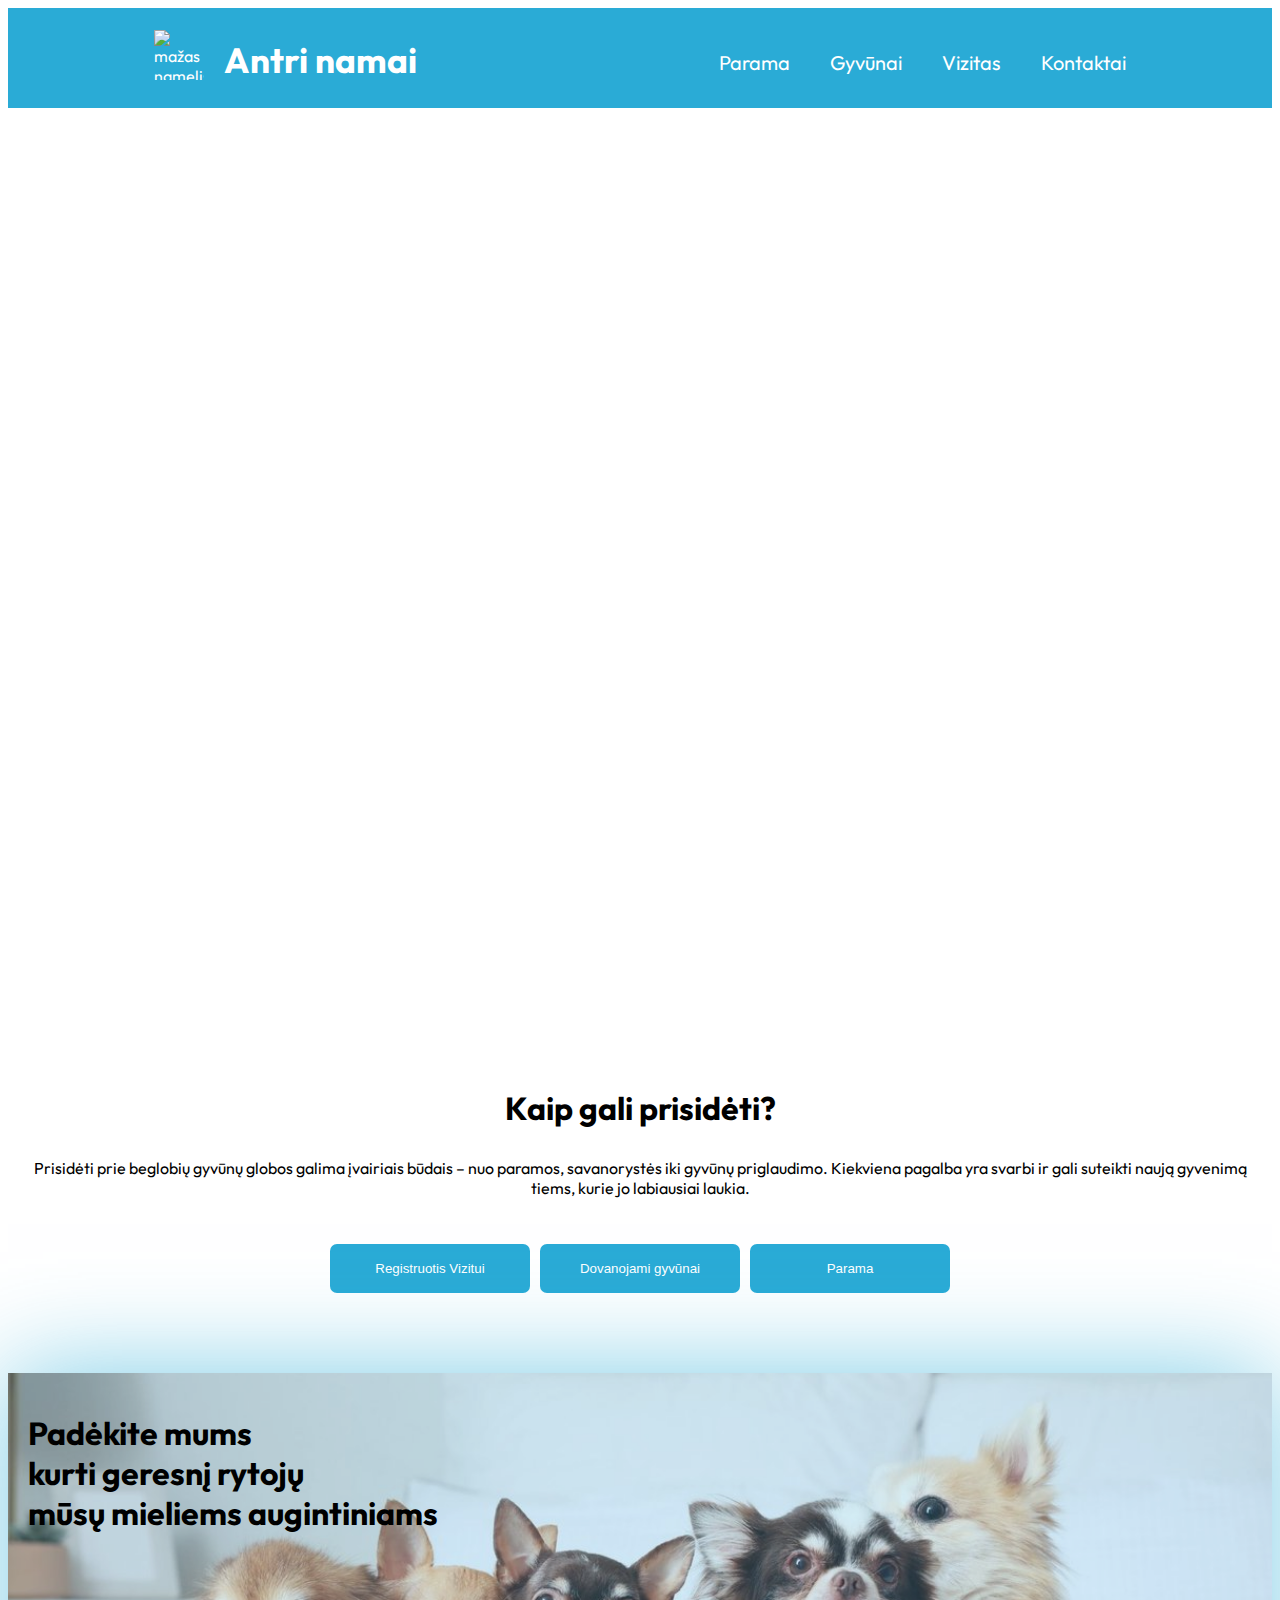
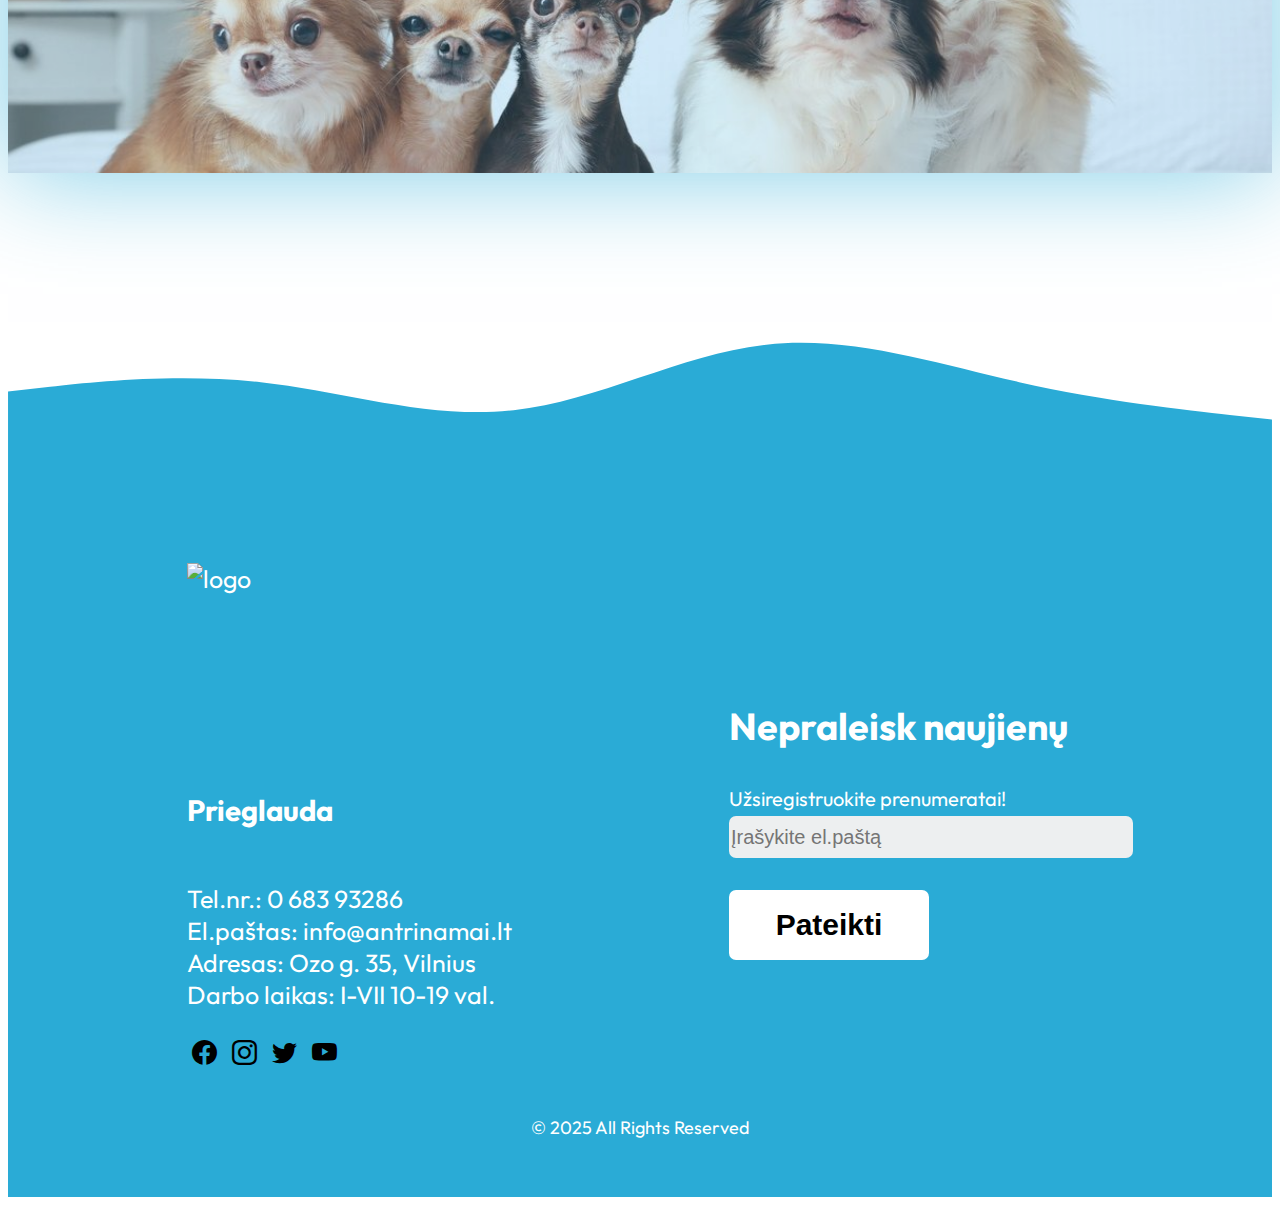
==== index.html @ 2b7d79f4 "added header element to main page" ====
<!DOCTYPE html>
<html lang="en">
<head>
    <meta charset="UTF-8">
    <meta name="viewport" content="width=device-width, initial-scale=1.0">
    <title>Antri Namai</title>
    <script src="./main.js"></script>
    <script src="../modules/custom_elements/header_footer.js" type="module"></script>
    <link rel="stylesheet" href="https://cdn.jsdelivr.net/npm/bootstrap-icons@1.11.3/font/bootstrap-icons.min.css">
    <link rel="stylesheet" href="https://necolas.github.io/normalize.css/8.0.1/normalize.css">
    <link rel="stylesheet" href="main.css">
</head>
<body>
    <special-header></special-header>
    <main>
        <Section> <!-- HERO -->
            <div class="slideshow">
                <img class="slide" src="/modules/SlideShow/add1.jpg" alt="Foto 1">
                <img class="slide" src="/modules/SlideShow/add2.jpg" alt="Foto 2">
                <img class="slide" src="/modules/SlideShow/add3.jpg" alt="Foto 3">
                <img class="slide" src="/modules/SlideShow/add4.jpg" alt="Foto 4">
                <img class="slide" src="/modules/SlideShow/add5.jpg" alt="Foto 5">
                <div class="infoName">
                    <h1>Antri Namai</h1>
                    <h2>Gyvūnai ieško namų!</h2>
                </div>
                <div class="infoBox">
                    Šie nuostabūs gyvunai laukia mylinčių šeimininkų. <br>
                    Priimkite juos į savo šeimą ir suteikite jiems naują gyvenimą!
                </div>
            </div>
        </Section>
        <section class="buttons"> <!-- Buttons -->
            <h1>Kaip gali prisidėti?</h1>
            <div class="container">
                <p>Prisidėti prie beglobių gyvūnų globos galima įvairiais būdais – nuo paramos, savanorystės iki gyvūnų priglaudimo. Kiekviena pagalba yra svarbi ir gali suteikti naują gyvenimą tiems, kurie jo labiausiai laukia.</p>
            </div>
            <div class="btn-container">
                <a href="path/to/index.html"><button class="btn">Registruotis Vizitui</button></a>
                <a href="./gyvunu_page/index.html"><button class="btn">Dovanojami gyvūnai</button></a>
                <a href="./Parama_page/parama.html"><button class="btn">Parama</button></a>
            </div>
        </section>
         <section class="imgFon"> <!-- Additional Info -->
                <div>
                    <h1 class="paramaH1">Padėkite mums <br> kurti geresnį rytojų <br> mūsų mieliems augintiniams</h1>
                </div>
         </section>
    </main>
    <special-footer></special-footer>
</body>
</html>
---- main.css ----
@import url('https://fonts.googleapis.com/css2?family=Outfit:wght@100..900&display=swap');
body {
    font-family: "Outfit", serif;
    font-optical-sizing: auto;
    font-style: normal;
}

/* HEADER STILIAI */
.header {
    height: 100px;
    background-color: #2aabd6;
    color: white;
}
.klaseFlex{
    display: flex;
    gap: 50px;
    padding-left: 20px;
    padding-right: 20px;
}
.antriN{
    display: flex;
    justify-content: center;
    align-items: center;
    gap: 10px;
    padding-top: 20px;
}
.logoDydis {
    width: 50px;
    height: 50px;
    padding-bottom: 45px;
}
.antriH{
    padding-bottom: 20px;
}
.centerRigth {
    display: flex;
    gap: 20px;
    align-items: center;
}
.klaseA{
    text-decoration: none;
    color: white;
    transition: font-size 0.2s ease-in-out, color 0.3s ease-in-out;
}
.klaseA:hover{
    font-size: 22px;
}

/* HERO STILIAI */
.slideshow {
    position: relative;
    width: 100%;
    height: 100vh;
    overflow: hidden;
}

.slide {
    position: absolute;
    width: 100%;
    height: 100%;
    object-fit: cover;
    opacity: 0;
    animation: slideShow 25s infinite;
}

.slide:nth-child(1) { animation-delay: 0s; }
.slide:nth-child(2) { animation-delay: 5s; }
.slide:nth-child(3) { animation-delay: 10s; }
.slide:nth-child(4) { animation-delay: 15s; }
.slide:nth-child(5) { animation-delay: 25s; }


@keyframes slideShow {
    0% { opacity: 0; }
    16% { opacity: 1; } 
    50% { opacity: 1; }
    66% { opacity: 0; }
    100% { opacity: 0; }
}

.infoBox {
    position: absolute;
    top: 48%;
    left: 50%;
    transform: translate(-50%, -50%);
    color: #fff;
    padding: 15px 25px;
    text-align: center;
    border-radius: 10px;
    width: 80%;
    max-width: 500px;
    font-size: 18px;
}

.infoName {
    position: absolute;
    left: 50%;
    top: 22%;
    transform: translateX(-50%);
    color: #fff;
    text-align: center;
    font-size: 30px;
    font-weight: bold;
    white-space: nowrap;
    >h1{
        margin-bottom: 0px;
        font-size: 66px
    }
    >h2{
        margin-top: 5px;
        font-size: 30px;
        font-weight: 400;
    }
}

/* BUTTONS STILIAI */
.btn-container {
    margin-top: 10px;
    display: flex;
    justify-content: center;
    gap: 10px;
    flex-wrap: wrap;
}
.buttons{
    margin: 80px 0;
    >h1{
        margin-bottom: 10px;
        text-align: center;
    }
}
.container {
    text-align: center;
    width: 100%;
    overflow: hidden;
    margin: 0 auto;
    >p{
        padding: 20px;
        margin-top: 0;
    }
}
.btn {
    background: #2aabd6;
    color: white;
    padding: 17px 17px;
    width: 200px;
    border: none;
    border-radius: 7px;
    cursor: pointer;
    transition: 0.3s;
}

.btn:hover {
    background: black;
}

/* ADDITIONAL INFO STILIAI */
.imgFon {
    position: relative;
    background-image: url(./media/suniuku_foto.jpg);
    width: 100%;
    height: 400px;
    background-size: cover;
    background-position: center;
    background-repeat: no-repeat;
    margin: 0 auto;
    box-shadow: 0 0 100px #2aabd69c;
}
.imgFon::before {
    content: "";
    position: absolute;
    top: 0;
    left: 0;
    right: 0;
    bottom: 0;
    background-color: rgba(78, 187, 241, 0.219);
    z-index: 1;
}
.paramaH1 {
    padding-top: 40px;
    padding-left: 20px;
    position: relative;
    z-index: 2;
}

.buttonParama{
    background-color: #2aabd6;
    color: white;
    width: 200px;
    height: 60px;
    border: 2px solid #2aabd6;
    border-radius: 7px;
    font-size: larger;
    margin-left: 350px;
    margin-top: 150px;
}
.buttonParama:hover {
    background: black;
}
.content {
    margin-top: 20px;
    padding: 20px;
    border-radius: 7px;
    background: white;
    display: none;
}
.icons {
    display: flex;
    justify-content: center;
    flex-wrap: wrap;
    gap: 20px;
    margin-top: 20px;
    flex-direction: column;
    align-items: center;
}
.icon-row {
    display: flex;
    justify-content: center;
    gap: 20px;
}
.icon-box {
    width: 150px;
    padding: 15px;
    background: white;
    border-radius: 7px;
    box-shadow: 0 2px 5px rgba(0, 0, 0, 0.1);
    cursor: pointer;
}
.icon-box img {
    width: 50px;
    height: 50px;
}
.icons {
    align-items: center;
}
.icon-row {
    flex-wrap: wrap;
}

/* FOOTER STILIAI */
footer {
    padding: 30px 50px;
    font-size: 25px;
    background-color: #2aabd6;
    color: white;
}
.footer-wrapper {
    position: relative;
    margin-top: 50px;
}
.footer-wrapper svg {
    left: 0;
    width: 100%;
    margin-bottom: -5px;
}
.section-title {
    margin-bottom: 3px;
    font-size: 0.95em;
}
.support-section {
    display: flex;
    justify-content: center;
    gap: 2px;
    margin-bottom: 3px;
    flex-wrap: wrap;
}
.support-button {
    flex: 1;
    padding: 3px 10px;
    border-radius: 7px;
    text-align: center;
    background-color: #2aabd6;
    color: white;
    font-weight: bold;
    border: none;
    cursor: pointer;
    font-size: 0.7em;
    white-space: nowrap;
    transition: background-color 0.3s ease-in-out;
}
.support-button:hover {
    background-color: black;
}
.icons-section {
    display: flex;
    flex-direction: column;
    align-items: center;
    gap: 2px;
    margin-top: 3px;
    width: 100%;
}
.icon-row {
    display: flex;
    justify-content: center;
    gap: 10px;
    width: 100%;
    flex-wrap: wrap;
}
.icon-box {
    flex: 1 1 30%;
    max-width: 72px;
    padding: 1px;
    border-radius: 7px;
    text-align: center;
    font-size: 0.65em;
}
.icon-box img {
    width: 20px;
    height: 20px;
}

.fLogo {
    width: 100px;
    height: 100px;
}

.fGmail {
    width: 320px;
    height: 40px;
    font-size: 20px;
    border: none;
    border-radius: 7px;
    background-color: #edeff0;
}

.fSocial {
    text-decoration: none;
    padding: 5px;
    color: black;
    transition: font-size 0.4s ease-in-out, color 0.3s ease-in-out;
}
.fSocial:hover{
    color: white;
}
#fSubmitButton {
    height: 60px;
    width: 170px;
    border-radius: 7px;
    font-size: 30px;
    font-weight: bold;
    background-color: white;
    border: none;
    color: black;
}

#fSubmitButton:hover {
    background-color: white;
    cursor: pointer
}

.fH3{
    color: white;
}

.pRegistration {
    margin: 5px 0;
    font-size: 20px;
}

.rightsReserved {
    padding-top: 40px;
    font-size: 15px;
    text-align: center;
    margin: 0;
}

.footer-column{
    padding-top: 30px;
}

/* DESKTOP DESIGN KLASES */
@media (min-width: 900px) {
    /* HEADER DESKTOP */
    .antriN{
        gap: 20px;
    }
    .antriH{
        font-size: 35px;
        margin: 0;
        padding: 0;
        margin-top: 10px;
    }
    .klaseFlex{
        display: flex;
        justify-content: space-around;
        align-items: center;
    }
    .klaseA{
        font-size: 20px;
    }
    .centerRigth{
        margin-top: 35px;
        gap: 40px;
    }
    .logoDydis{
        padding-bottom: 0px;
    }

    /* HERO DESKTOP */
    .infoName{
        >h1{
            font-size: 90px;
        }
    }
    .infoBox{
        margin-top: 20px;
        font-size: 19px;
    }

    /* FOOTER DESKTOP */
    footer {
        display: grid;
        grid-template-columns: 1fr 1fr;
    }
    
    .footer-column {
        display: flex;
        flex-direction: column;
        margin: auto;
    }

    .fLogo {
        width: 200px;
        height: 200px;
    }
    
    .fGmail {
        width: 400px;
        height: 40px;
    }

    #fSubmitButton {
        height: 70px;
        width: 200px;
    }
    
    #fSubmitButton:hover {
        background-color: #c6e2eb;
    }
    
    footer > .rightsReserved {
    grid-column: 1 / span 2; 
    text-align: center; 
    font-size: 18px;
    margin-top: 20px;
    padding: 10px;
    }
}
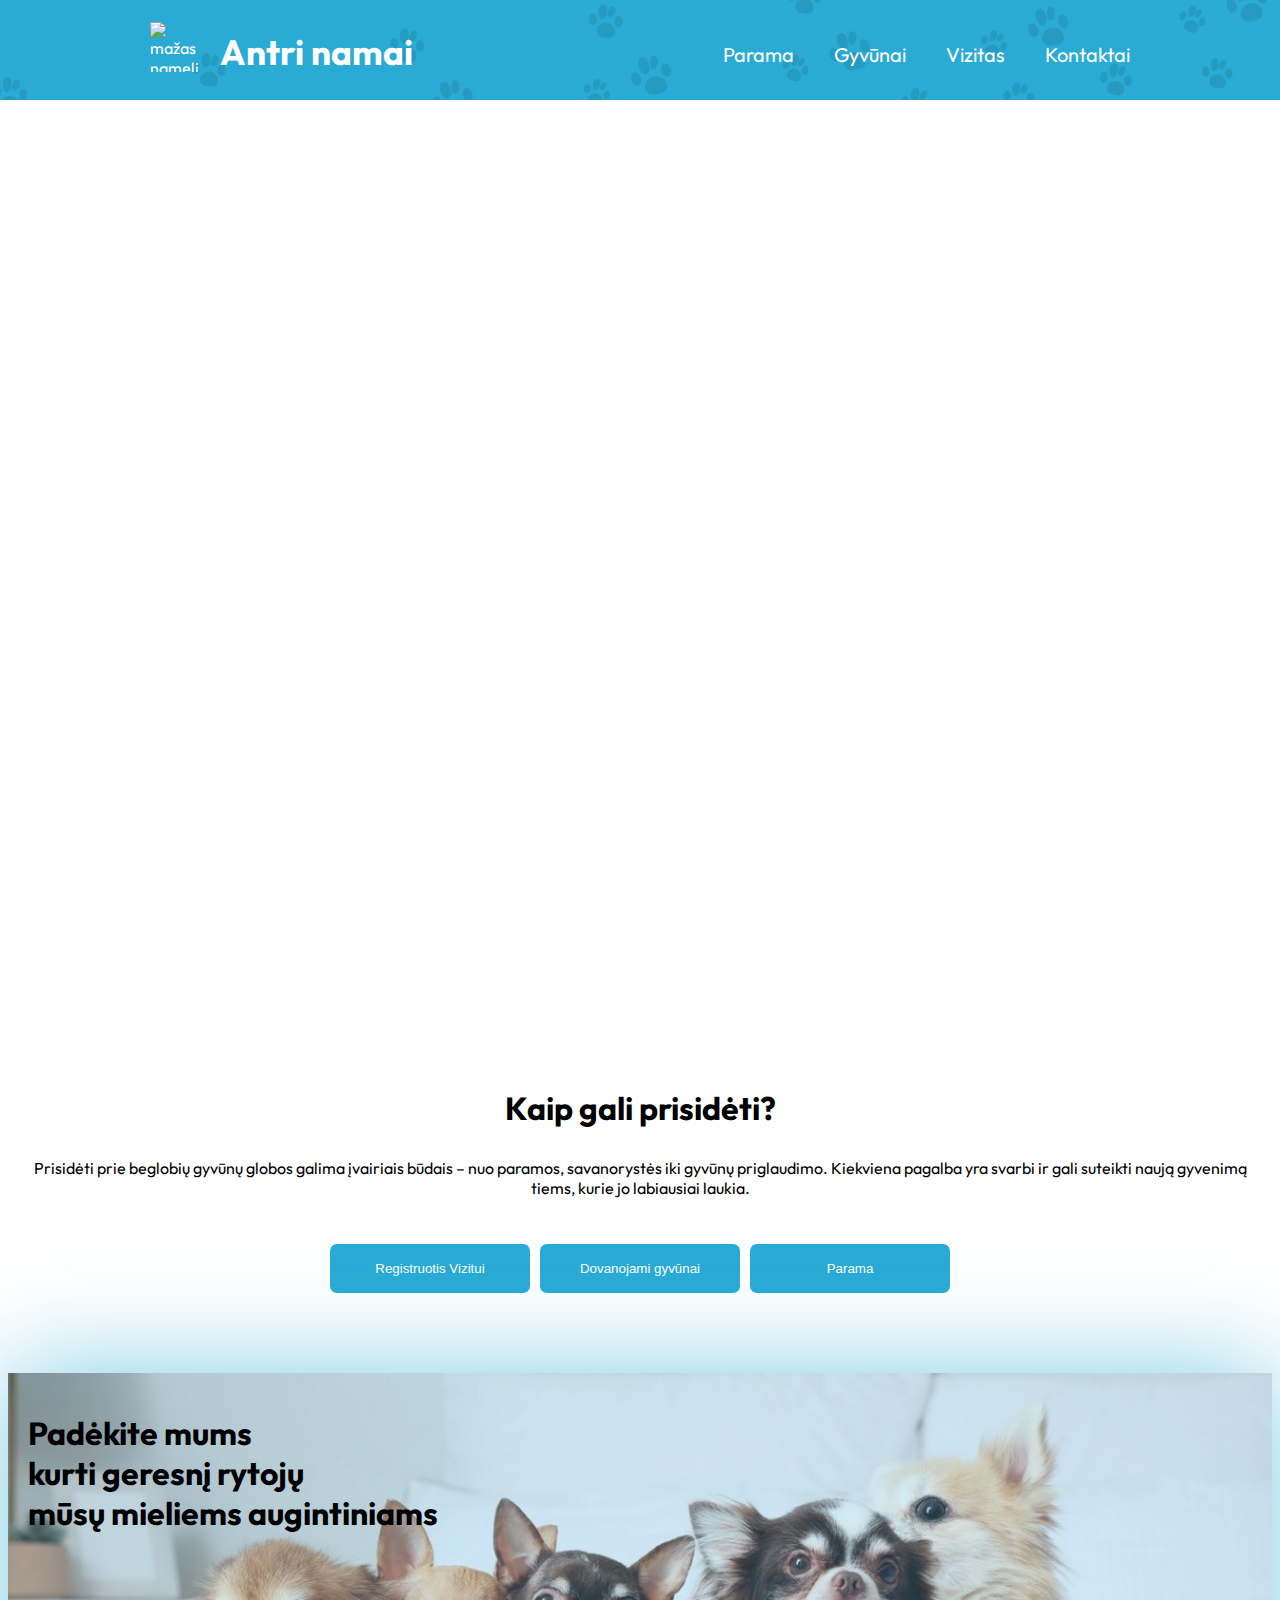
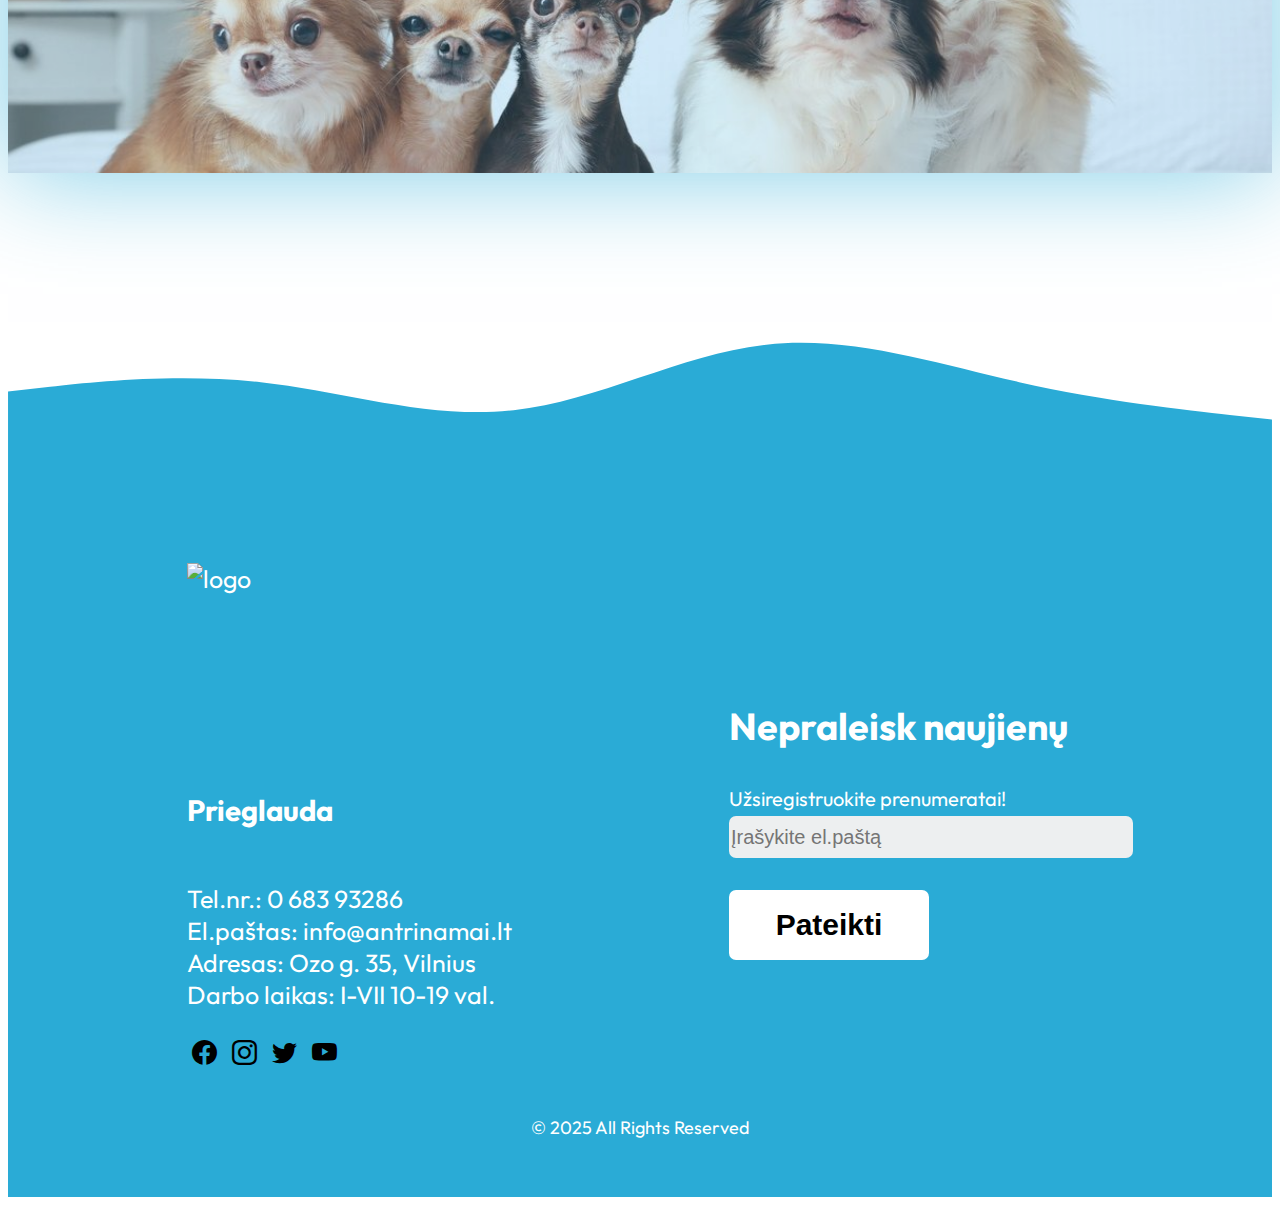
==== commit 13a1abe4: "Fixed header with overlay, minor font size changes" ====
--- a/index.html
+++ b/index.html
@@ -24,10 +24,6 @@
                     <h1>Antri Namai</h1>
                     <h2>Gyvūnai ieško namų!</h2>
                 </div>
-                <div class="infoBox">
-                    Šie nuostabūs gyvunai laukia mylinčių šeimininkų. <br>
-                    Priimkite juos į savo šeimą ir suteikite jiems naują gyvenimą!
-                </div>
             </div>
         </Section>
         <section class="buttons"> <!-- Buttons -->
@@ -36,7 +32,7 @@
                 <p>Prisidėti prie beglobių gyvūnų globos galima įvairiais būdais – nuo paramos, savanorystės iki gyvūnų priglaudimo. Kiekviena pagalba yra svarbi ir gali suteikti naują gyvenimą tiems, kurie jo labiausiai laukia.</p>
             </div>
             <div class="btn-container">
-                <a href="path/to/index.html"><button class="btn">Registruotis Vizitui</button></a>
+                <a href="./registracijos_forma/index.html"><button class="btn">Registruotis Vizitui</button></a>
                 <a href="./gyvunu_page/index.html"><button class="btn">Dovanojami gyvūnai</button></a>
                 <a href="./Parama_page/parama.html"><button class="btn">Parama</button></a>
             </div>
--- a/main.css
+++ b/main.css
@@ -3,13 +3,33 @@
     font-family: "Outfit", serif;
     font-optical-sizing: auto;
     font-style: normal;
+    padding-top: 100px;
 }
 
 /* HEADER STILIAI */
 .header {
+    position: fixed;
+    top: 0;
+    left: 0;
+    width: 100%;
     height: 100px;
     background-color: #2aabd6;
     color: white;
+    z-index: 30;
+    overflow: hidden;
+}
+.header::after {
+    content: "";
+    position: absolute;
+    bottom: -50px;
+    left: -50px;
+    width: 150%;
+    height: 200%;
+    transform: rotate(-7deg);
+    background-image: url(./media/—Pngtree—black\ bear\ paw\ prints_6083126.png);
+    background-size: contain;
+    opacity: 0.1;
+    z-index: -1;
 }
 .klaseFlex{
     display: flex;
@@ -23,6 +43,9 @@
     align-items: center;
     gap: 10px;
     padding-top: 20px;
+    >a{
+        text-decoration: none;
+    }
 }
 .logoDydis {
     width: 50px;
@@ -31,6 +54,8 @@
 }
 .antriH{
     padding-bottom: 20px;
+    color: white;
+    cursor: pointer;
 }
 .centerRigth {
     display: flex;
@@ -99,12 +124,15 @@
     transform: translateX(-50%);
     color: #fff;
     text-align: center;
-    font-size: 30px;
     font-weight: bold;
     white-space: nowrap;
+    display: flex;
+    flex-direction: column;
+    margin-top: 60px;
+    gap: 10px;
     >h1{
         margin-bottom: 0px;
-        font-size: 66px
+        font-size: 86px
     }
     >h2{
         margin-top: 5px;
@@ -397,13 +425,20 @@
 
     /* HERO DESKTOP */
     .infoName{
+        margin-top: 0px;
         >h1{
-            font-size: 90px;
+            font-size: 100px;
         }
+        >h2{
+            font-size: 30px;
+        }
     }
     .infoBox{
-        margin-top: 20px;
-        font-size: 19px;
+        margin-top: 110px;
+        font-size: 22px;
+        >span{
+            display: flex;
+        }
     }
 
     /* FOOTER DESKTOP */
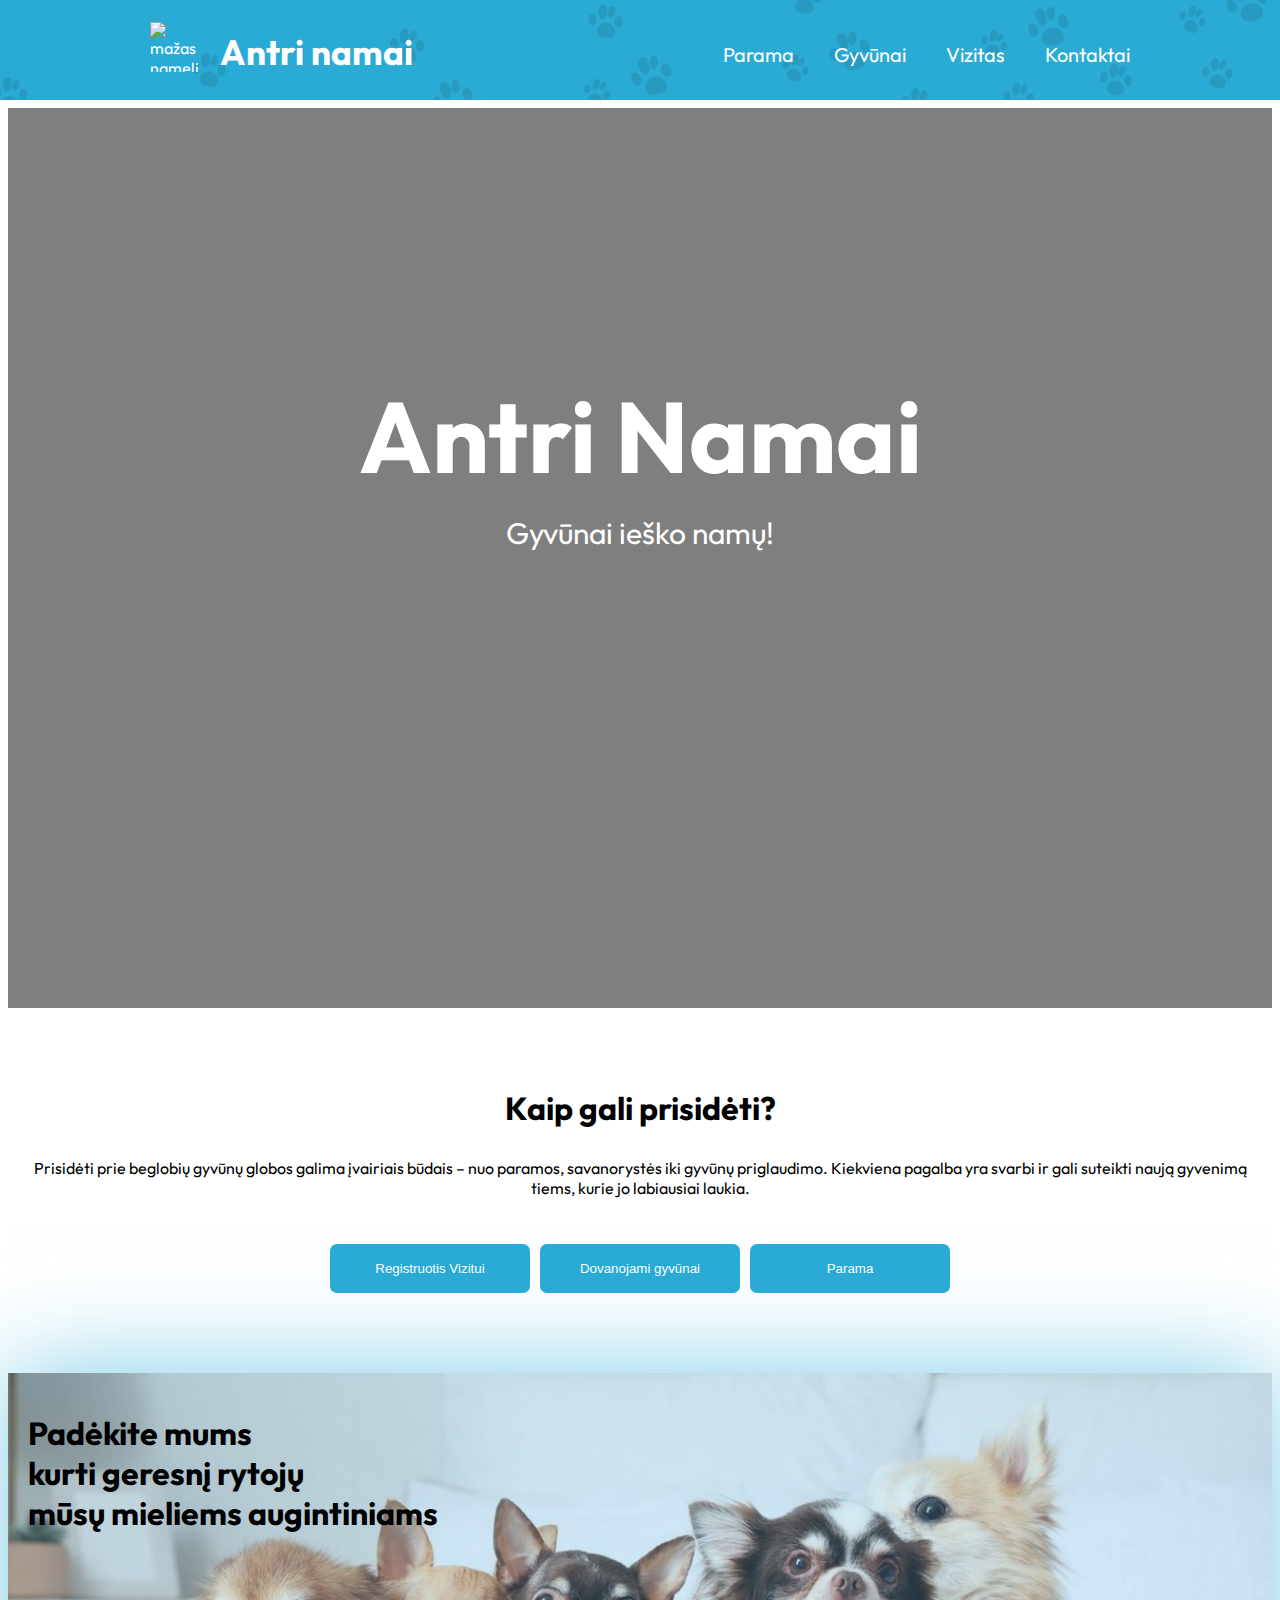
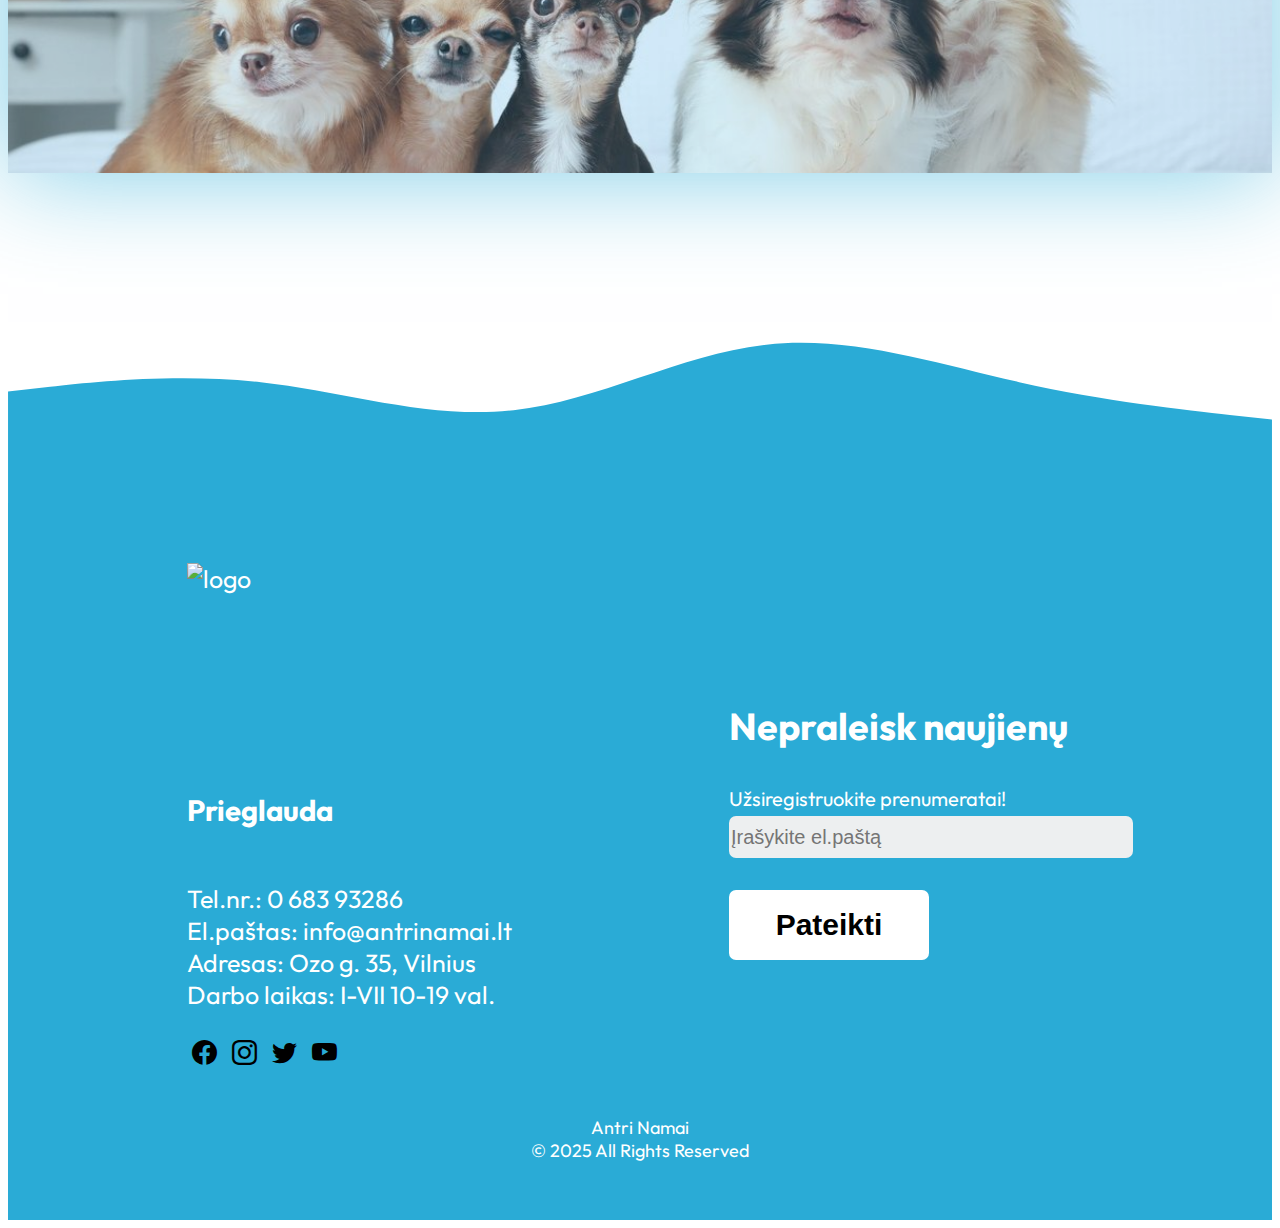
==== commit 1b8b0091: "register form cover" ====
--- a/index.html
+++ b/index.html
@@ -15,6 +15,8 @@
     <main>
         <Section> <!-- HERO -->
             <div class="slideshow">
+                <div class="overlay"></div>
+                
                 <img class="slide" src="/modules/SlideShow/add1.jpg" alt="Foto 1">
                 <img class="slide" src="/modules/SlideShow/add2.jpg" alt="Foto 2">
                 <img class="slide" src="/modules/SlideShow/add3.jpg" alt="Foto 3">
--- a/main.css
+++ b/main.css
@@ -86,6 +86,19 @@
     object-fit: cover;
     opacity: 0;
     animation: slideShow 25s infinite;
+    z-index: 0;
+}
+
+.overlay {
+    position: absolute;
+    width: 100%;
+    height: 100%;
+    background: rgba(0, 0, 0, 0.5);
+    z-index: 1; 
+}
+
+.infoName {
+    z-index: 2; 
 }
 
 .slide:nth-child(1) { animation-delay: 0s; }
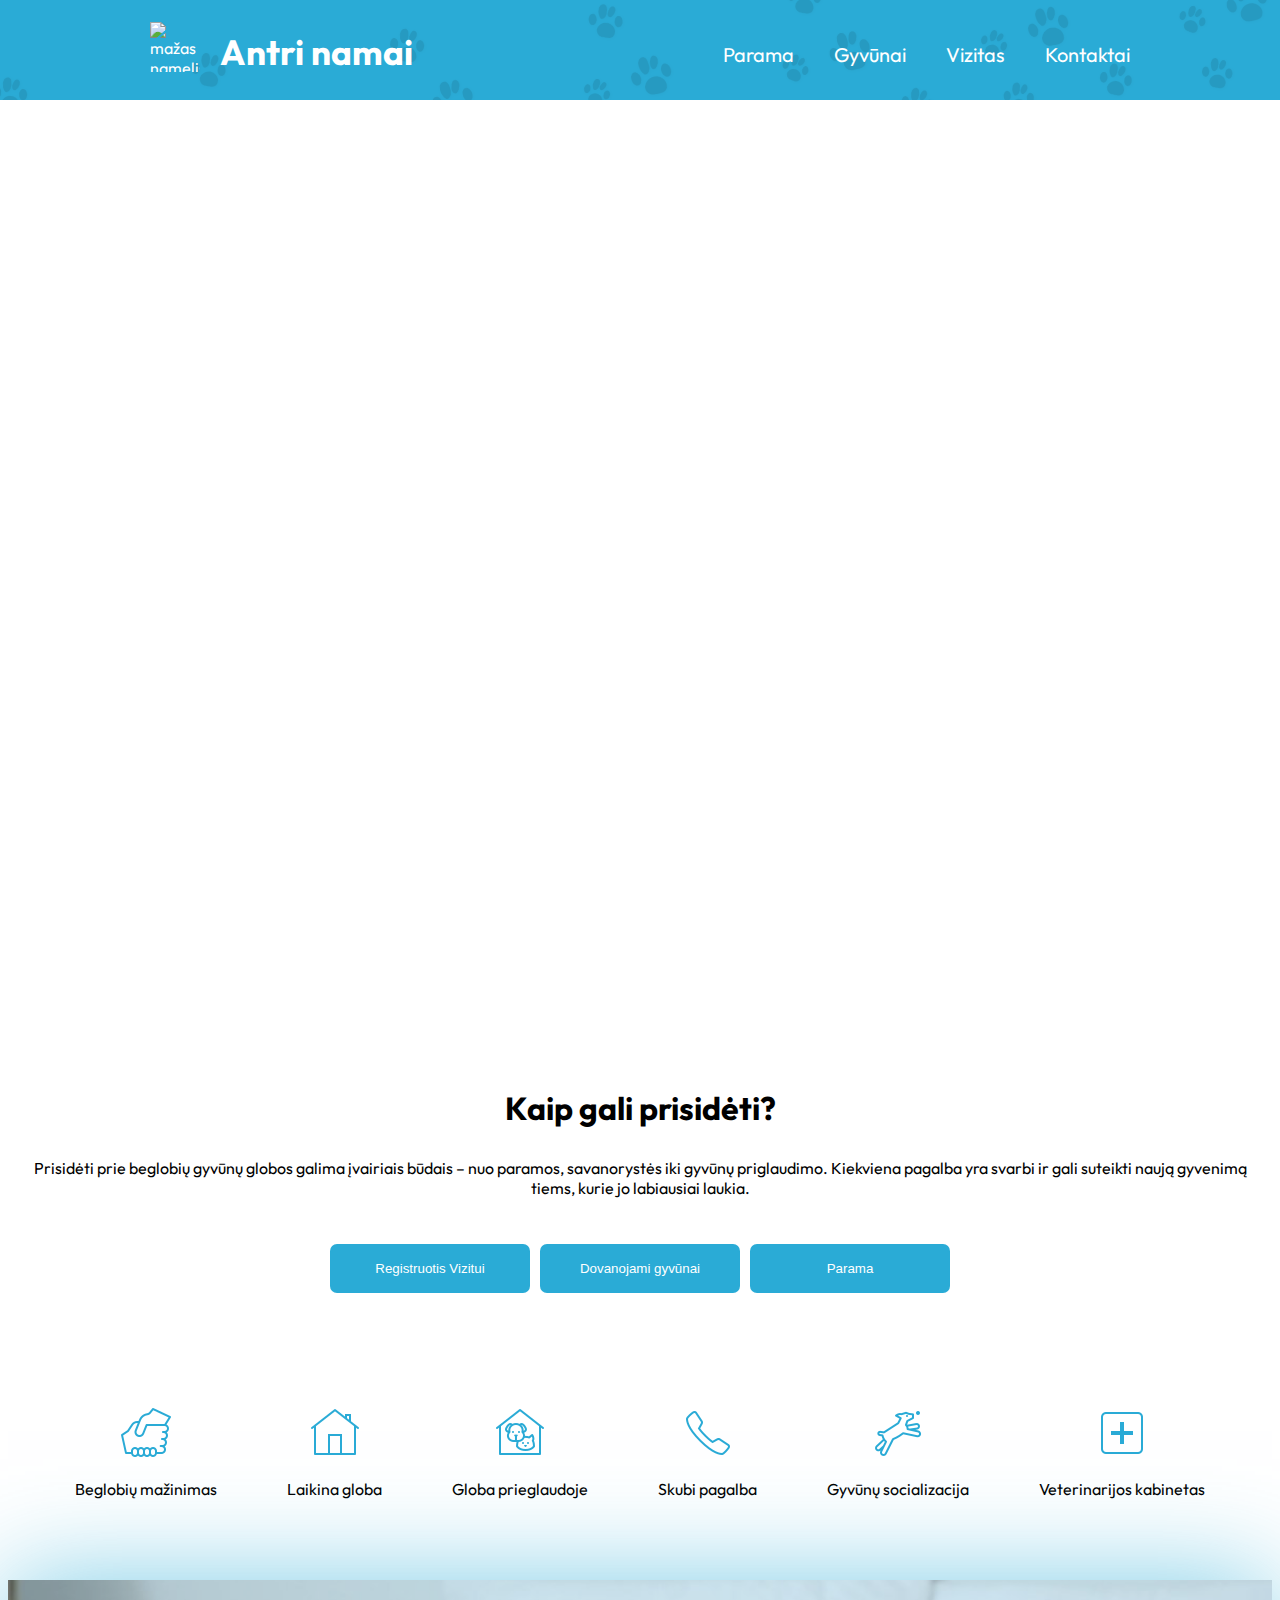
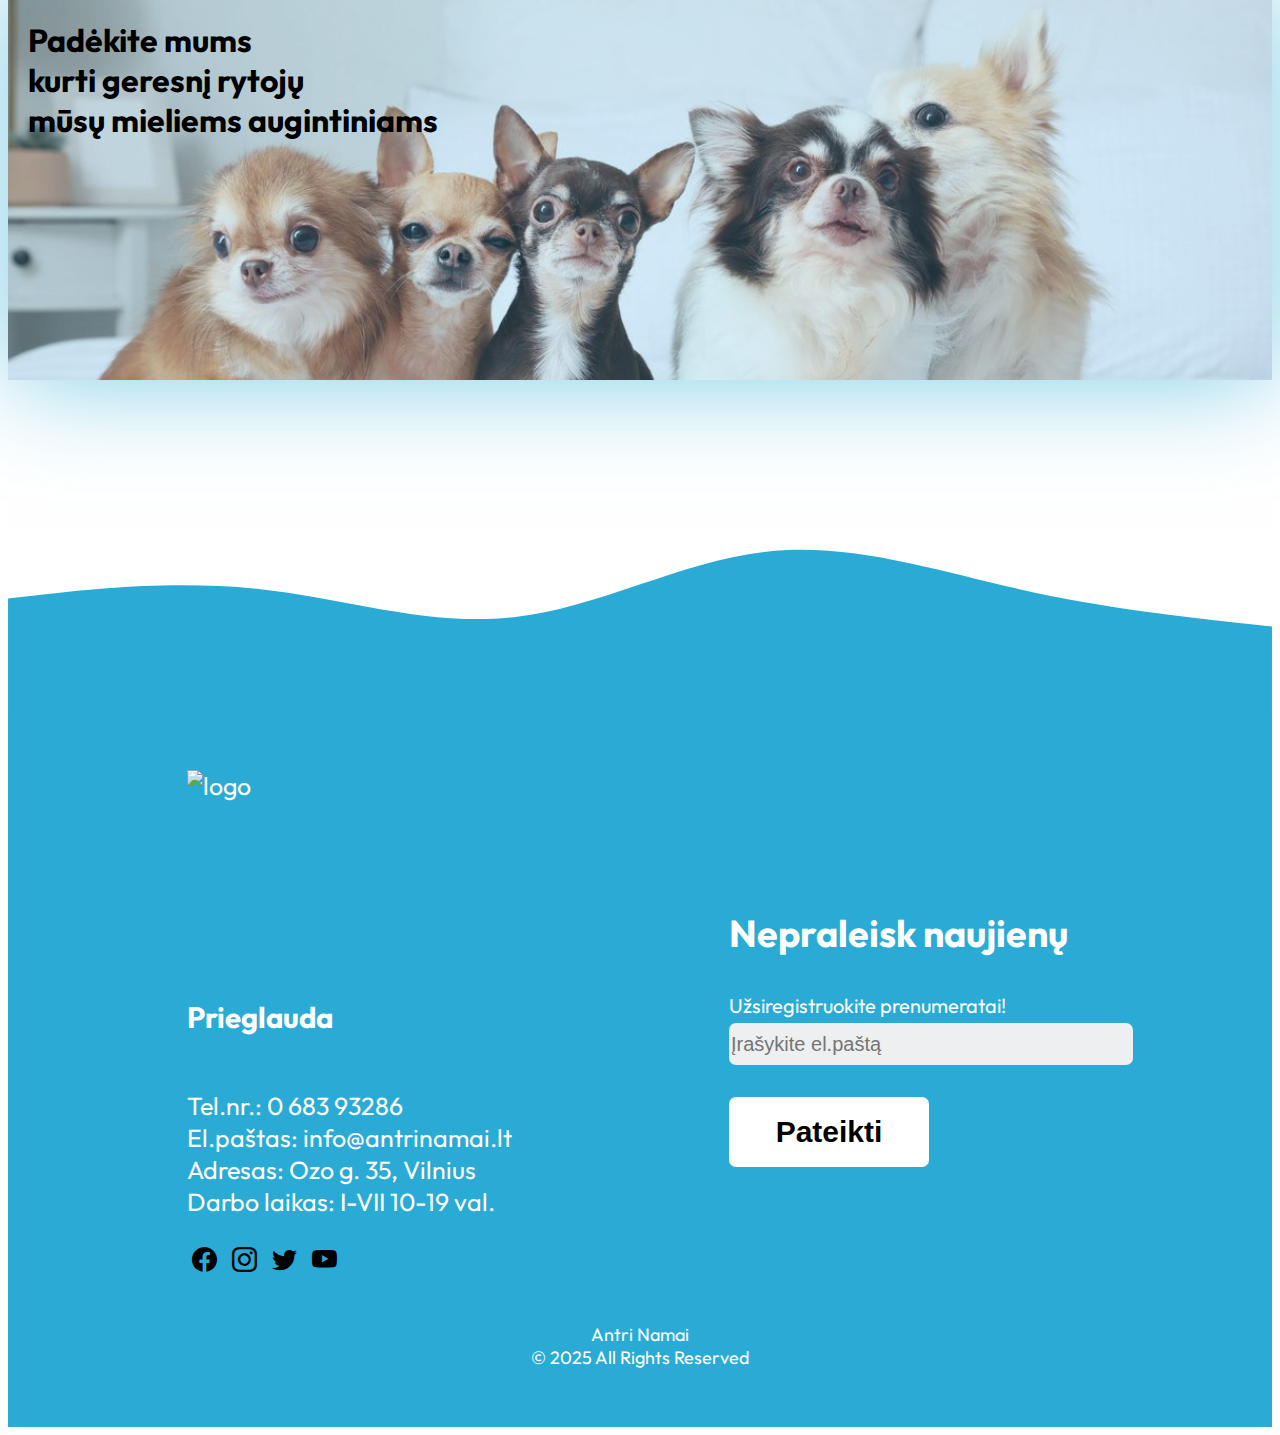
==== commit 7355c1dd: "Logo Done" ====
--- a/index.html
+++ b/index.html
@@ -15,8 +15,6 @@
     <main>
         <Section> <!-- HERO -->
             <div class="slideshow">
-                <div class="overlay"></div>
-                
                 <img class="slide" src="/modules/SlideShow/add1.jpg" alt="Foto 1">
                 <img class="slide" src="/modules/SlideShow/add2.jpg" alt="Foto 2">
                 <img class="slide" src="/modules/SlideShow/add3.jpg" alt="Foto 3">
@@ -39,6 +37,32 @@
                 <a href="./Parama_page/parama.html"><button class="btn">Parama</button></a>
             </div>
         </section>
+        <section class="logoDisplay">
+            <div class="divLogo">
+                <img src="./media/helping-hand1.png" alt="ranka">
+                <p>Beglobių mažinimas</p>
+            </div>
+            <div class="divLogo">
+                <img src="./media/home2.png" alt="namelis">
+                <p>Laikina globa</p>
+            </div>
+            <div class="divLogo">
+                <img src="./media/animal-shelter3.png" alt="gyvunai">
+                <p>Globa prieglaudoje</p>
+            </div>
+            <div class="divLogo">
+                <img src="./media/phone4.png" alt="telefonas">
+                <p>Skubi pagalba</p>
+            </div>
+            <div class="divLogo">
+                <img src="./media/dog-park5.png" alt="parkas">
+                <p>Gyvūnų socializacija</p>
+            </div>
+            <div class="divLogo">
+                <img src="./media/hospital6.png" alt="ligonines logo">
+                <p>Veterinarijos kabinetas</p>
+            </div>
+        </section>
          <section class="imgFon"> <!-- Additional Info -->
                 <div>
                     <h1 class="paramaH1">Padėkite mums <br> kurti geresnį rytojų <br> mūsų mieliems augintiniams</h1>
--- a/main.css
+++ b/main.css
@@ -86,19 +86,6 @@
     object-fit: cover;
     opacity: 0;
     animation: slideShow 25s infinite;
-    z-index: 0;
-}
-
-.overlay {
-    position: absolute;
-    width: 100%;
-    height: 100%;
-    background: rgba(0, 0, 0, 0.5);
-    z-index: 1; 
-}
-
-.infoName {
-    z-index: 2; 
 }
 
 .slide:nth-child(1) { animation-delay: 0s; }
@@ -407,7 +394,22 @@
 .footer-column{
     padding-top: 30px;
 }
-
+.logoDisplay{
+    display: flex;
+    padding: 35px;
+    flex-wrap: wrap;
+    justify-content: center;
+    align-items: center;
+    gap: 50px;
+    margin-bottom: 30px;
+}
+.divLogo{
+    display: flex;
+    justify-content: center;
+    align-items: center;
+    flex-direction: column;
+    gap: 5px;
+}
 /* DESKTOP DESIGN KLASES */
 @media (min-width: 900px) {
     /* HEADER DESKTOP */
@@ -492,4 +494,7 @@
     margin-top: 20px;
     padding: 10px;
     }
+    .logoDisplay{
+    gap: 70px;
+    }
 }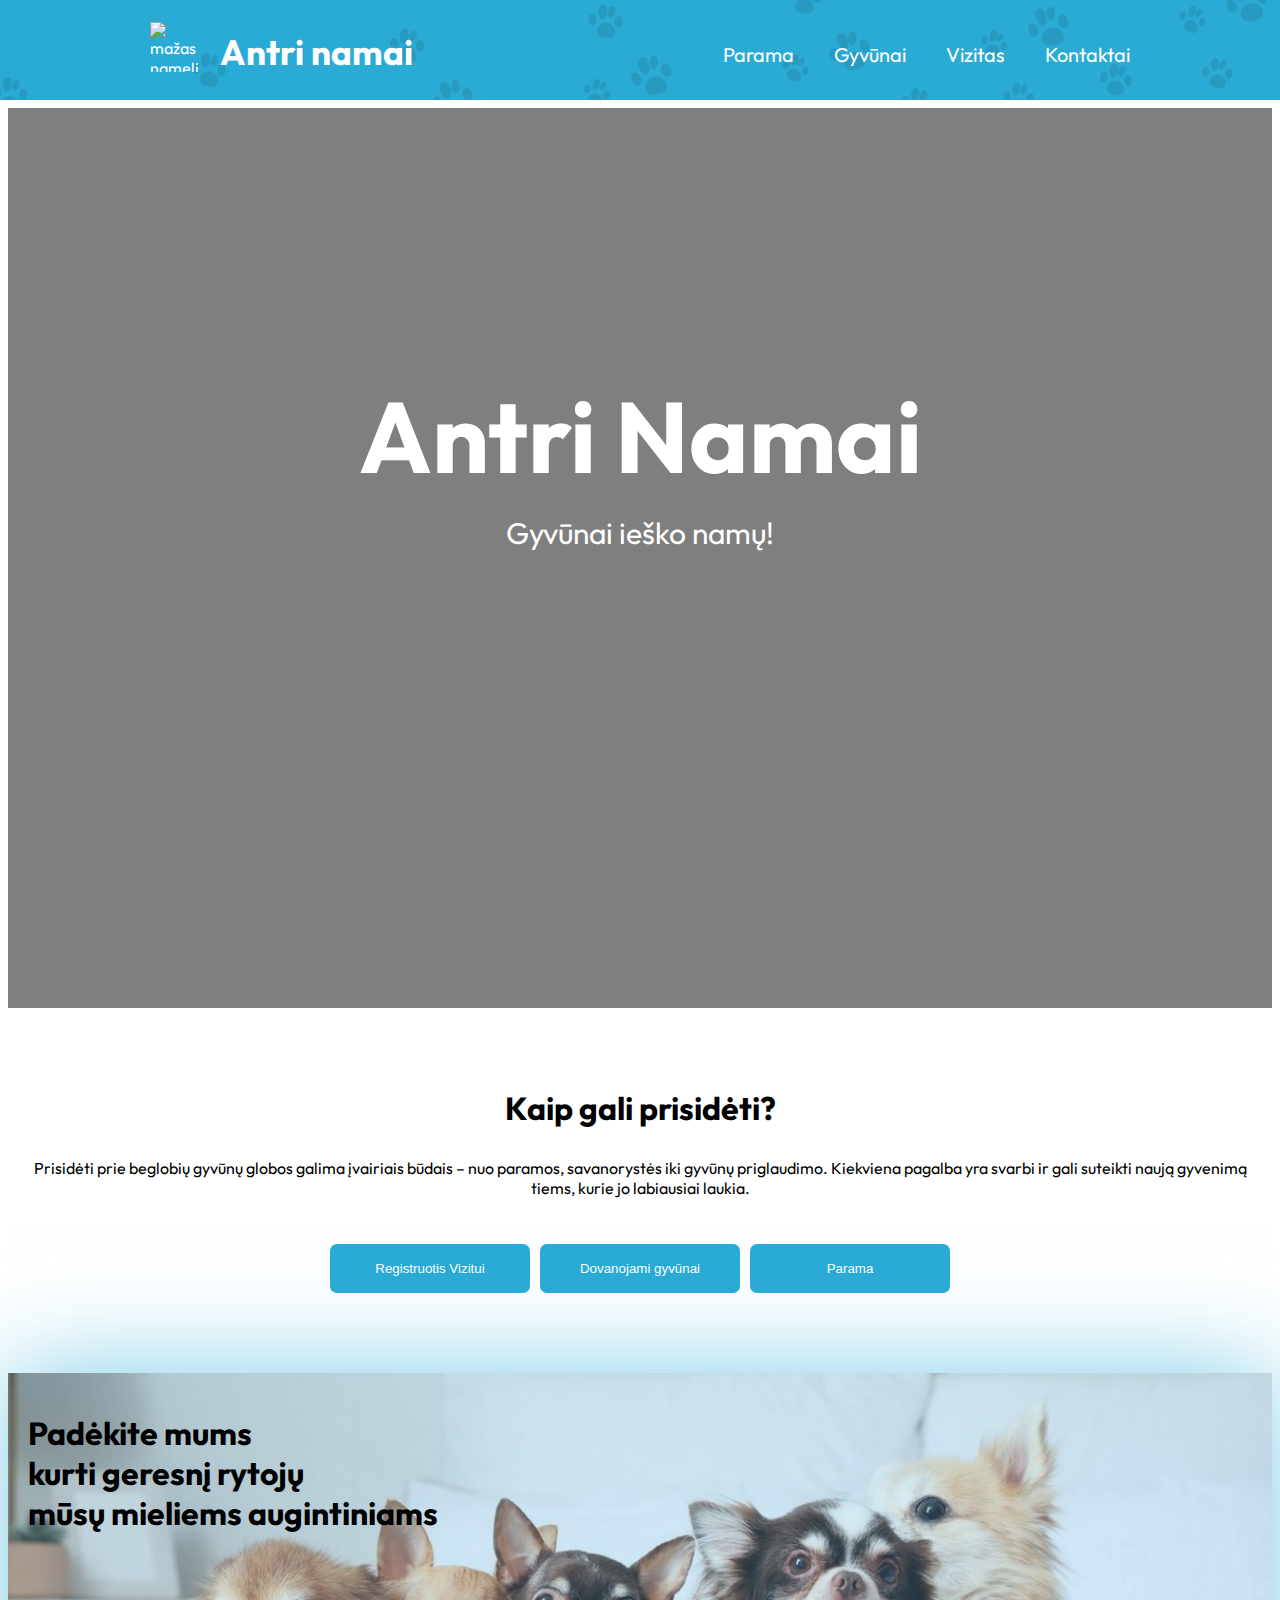
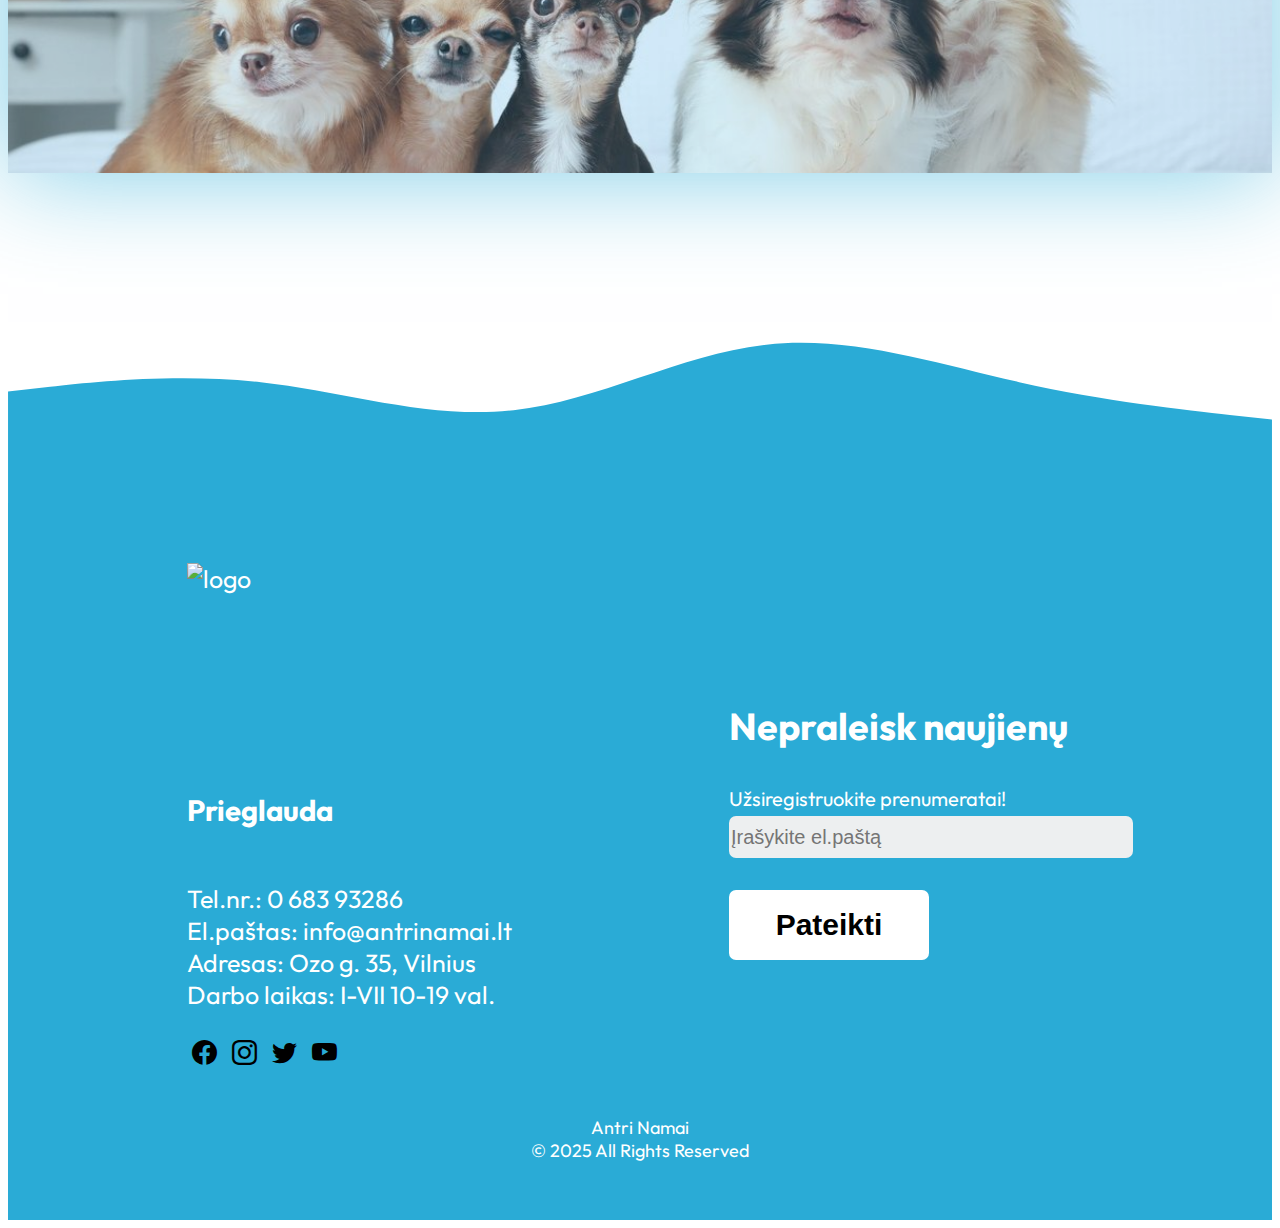
==== commit d2bbd5ba: "Merge pull request #30 from fAntomlt/gp-hero-cover" ====
--- a/index.html
+++ b/index.html
@@ -15,6 +15,8 @@
     <main>
         <Section> <!-- HERO -->
             <div class="slideshow">
+                <div class="overlay"></div>
+                
                 <img class="slide" src="/modules/SlideShow/add1.jpg" alt="Foto 1">
                 <img class="slide" src="/modules/SlideShow/add2.jpg" alt="Foto 2">
                 <img class="slide" src="/modules/SlideShow/add3.jpg" alt="Foto 3">
@@ -37,32 +39,6 @@
                 <a href="./Parama_page/parama.html"><button class="btn">Parama</button></a>
             </div>
         </section>
-        <section class="logoDisplay">
-            <div class="divLogo">
-                <img src="./media/helping-hand1.png" alt="ranka">
-                <p>Beglobių mažinimas</p>
-            </div>
-            <div class="divLogo">
-                <img src="./media/home2.png" alt="namelis">
-                <p>Laikina globa</p>
-            </div>
-            <div class="divLogo">
-                <img src="./media/animal-shelter3.png" alt="gyvunai">
-                <p>Globa prieglaudoje</p>
-            </div>
-            <div class="divLogo">
-                <img src="./media/phone4.png" alt="telefonas">
-                <p>Skubi pagalba</p>
-            </div>
-            <div class="divLogo">
-                <img src="./media/dog-park5.png" alt="parkas">
-                <p>Gyvūnų socializacija</p>
-            </div>
-            <div class="divLogo">
-                <img src="./media/hospital6.png" alt="ligonines logo">
-                <p>Veterinarijos kabinetas</p>
-            </div>
-        </section>
          <section class="imgFon"> <!-- Additional Info -->
                 <div>
                     <h1 class="paramaH1">Padėkite mums <br> kurti geresnį rytojų <br> mūsų mieliems augintiniams</h1>
--- a/main.css
+++ b/main.css
@@ -86,6 +86,19 @@
     object-fit: cover;
     opacity: 0;
     animation: slideShow 25s infinite;
+    z-index: 0;
+}
+
+.overlay {
+    position: absolute;
+    width: 100%;
+    height: 100%;
+    background: rgba(0, 0, 0, 0.5);
+    z-index: 1; 
+}
+
+.infoName {
+    z-index: 2; 
 }
 
 .slide:nth-child(1) { animation-delay: 0s; }
@@ -394,22 +407,7 @@
 .footer-column{
     padding-top: 30px;
 }
-.logoDisplay{
-    display: flex;
-    padding: 35px;
-    flex-wrap: wrap;
-    justify-content: center;
-    align-items: center;
-    gap: 50px;
-    margin-bottom: 30px;
-}
-.divLogo{
-    display: flex;
-    justify-content: center;
-    align-items: center;
-    flex-direction: column;
-    gap: 5px;
-}
+
 /* DESKTOP DESIGN KLASES */
 @media (min-width: 900px) {
     /* HEADER DESKTOP */
@@ -494,7 +492,4 @@
     margin-top: 20px;
     padding: 10px;
     }
-    .logoDisplay{
-    gap: 70px;
-    }
 }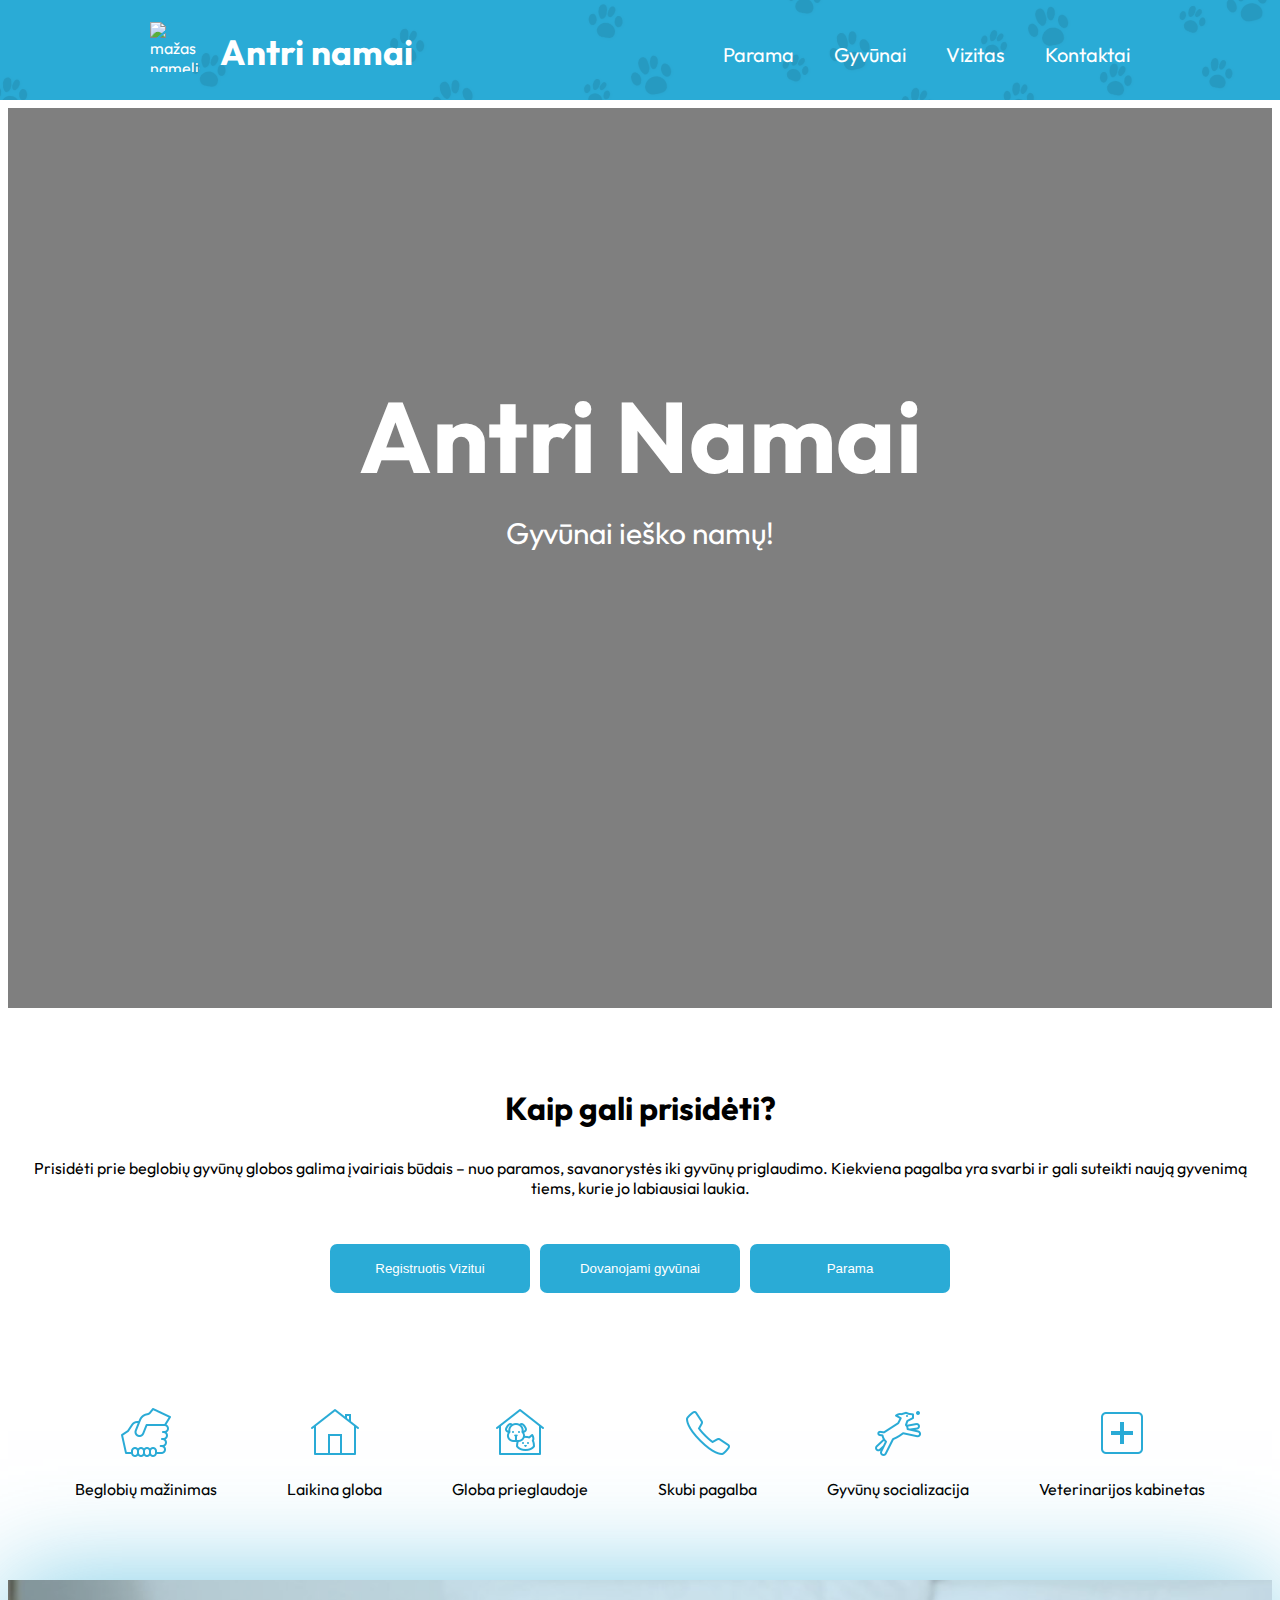
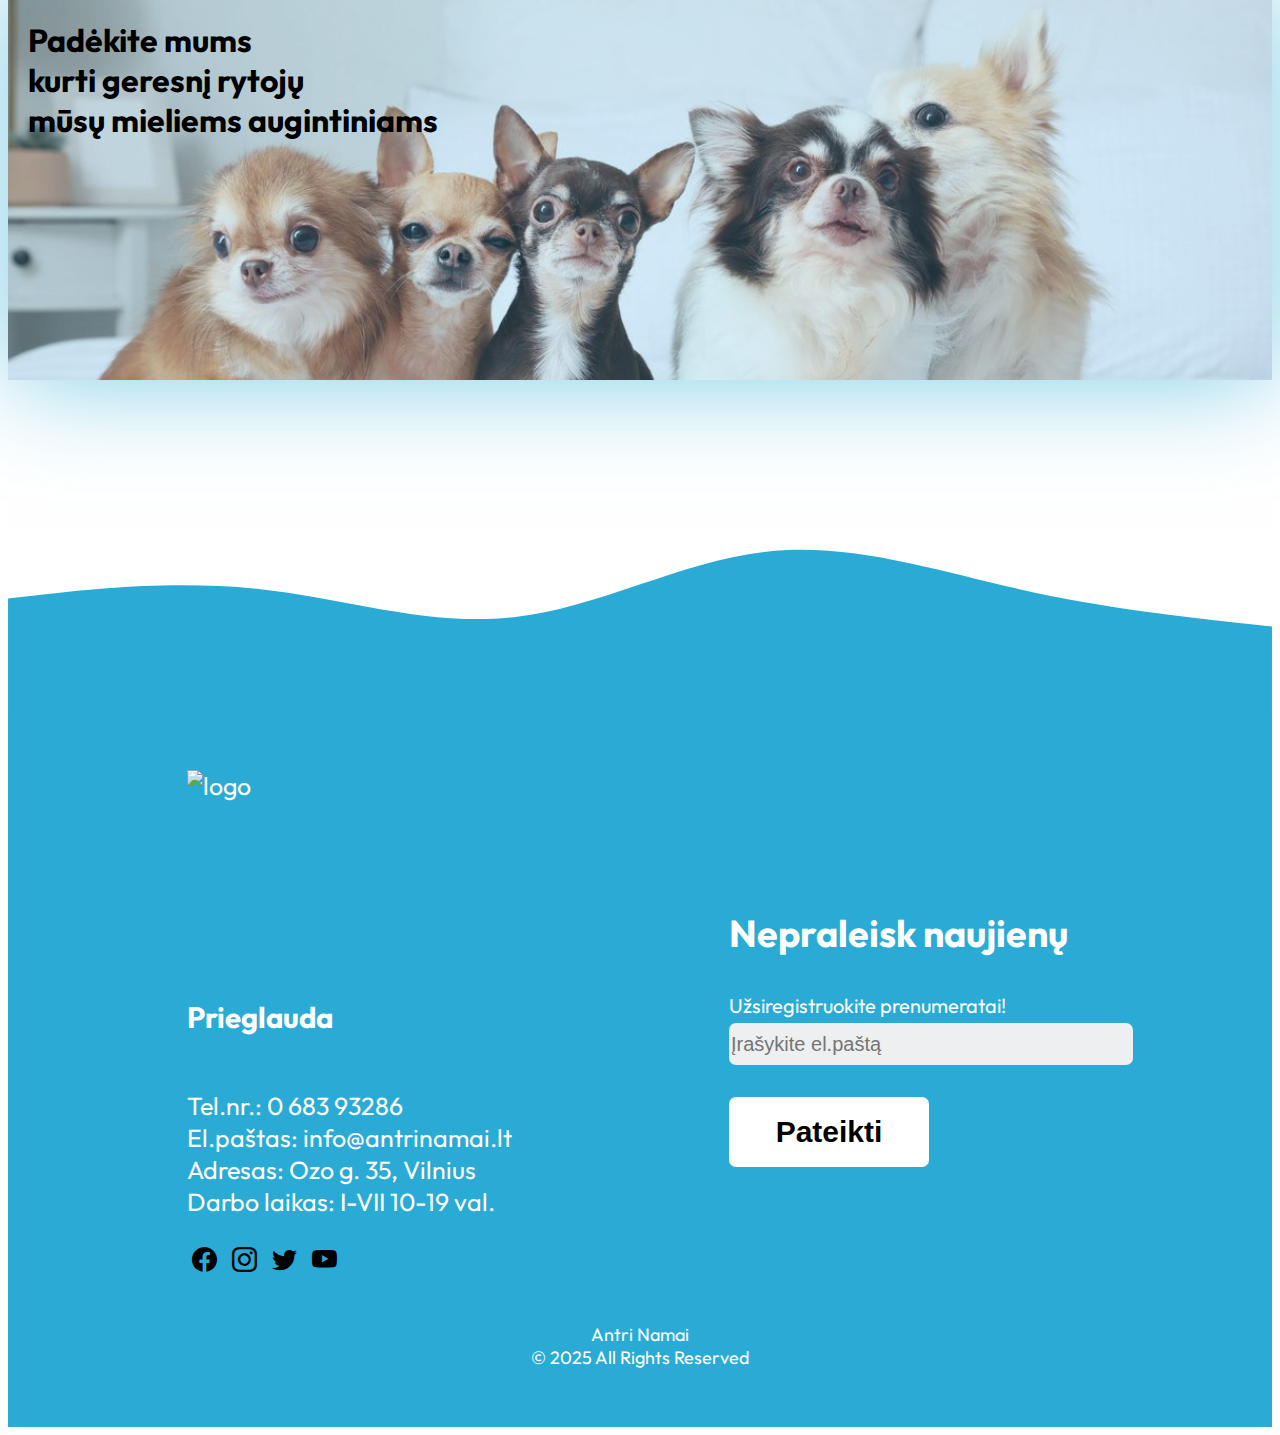
==== commit 124adb61: "merge" ====
--- a/index.html
+++ b/index.html
@@ -39,6 +39,32 @@
                 <a href="./Parama_page/parama.html"><button class="btn">Parama</button></a>
             </div>
         </section>
+        <section class="logoDisplay">
+            <div class="divLogo">
+                <img src="./media/helping-hand1.png" alt="ranka">
+                <p>Beglobių mažinimas</p>
+            </div>
+            <div class="divLogo">
+                <img src="./media/home2.png" alt="namelis">
+                <p>Laikina globa</p>
+            </div>
+            <div class="divLogo">
+                <img src="./media/animal-shelter3.png" alt="gyvunai">
+                <p>Globa prieglaudoje</p>
+            </div>
+            <div class="divLogo">
+                <img src="./media/phone4.png" alt="telefonas">
+                <p>Skubi pagalba</p>
+            </div>
+            <div class="divLogo">
+                <img src="./media/dog-park5.png" alt="parkas">
+                <p>Gyvūnų socializacija</p>
+            </div>
+            <div class="divLogo">
+                <img src="./media/hospital6.png" alt="ligonines logo">
+                <p>Veterinarijos kabinetas</p>
+            </div>
+        </section>
          <section class="imgFon"> <!-- Additional Info -->
                 <div>
                     <h1 class="paramaH1">Padėkite mums <br> kurti geresnį rytojų <br> mūsų mieliems augintiniams</h1>
--- a/main.css
+++ b/main.css
@@ -407,7 +407,22 @@
 .footer-column{
     padding-top: 30px;
 }
-
+.logoDisplay{
+    display: flex;
+    padding: 35px;
+    flex-wrap: wrap;
+    justify-content: center;
+    align-items: center;
+    gap: 50px;
+    margin-bottom: 30px;
+}
+.divLogo{
+    display: flex;
+    justify-content: center;
+    align-items: center;
+    flex-direction: column;
+    gap: 5px;
+}
 /* DESKTOP DESIGN KLASES */
 @media (min-width: 900px) {
     /* HEADER DESKTOP */
@@ -492,4 +507,7 @@
     margin-top: 20px;
     padding: 10px;
     }
+    .logoDisplay{
+    gap: 70px;
+    }
 }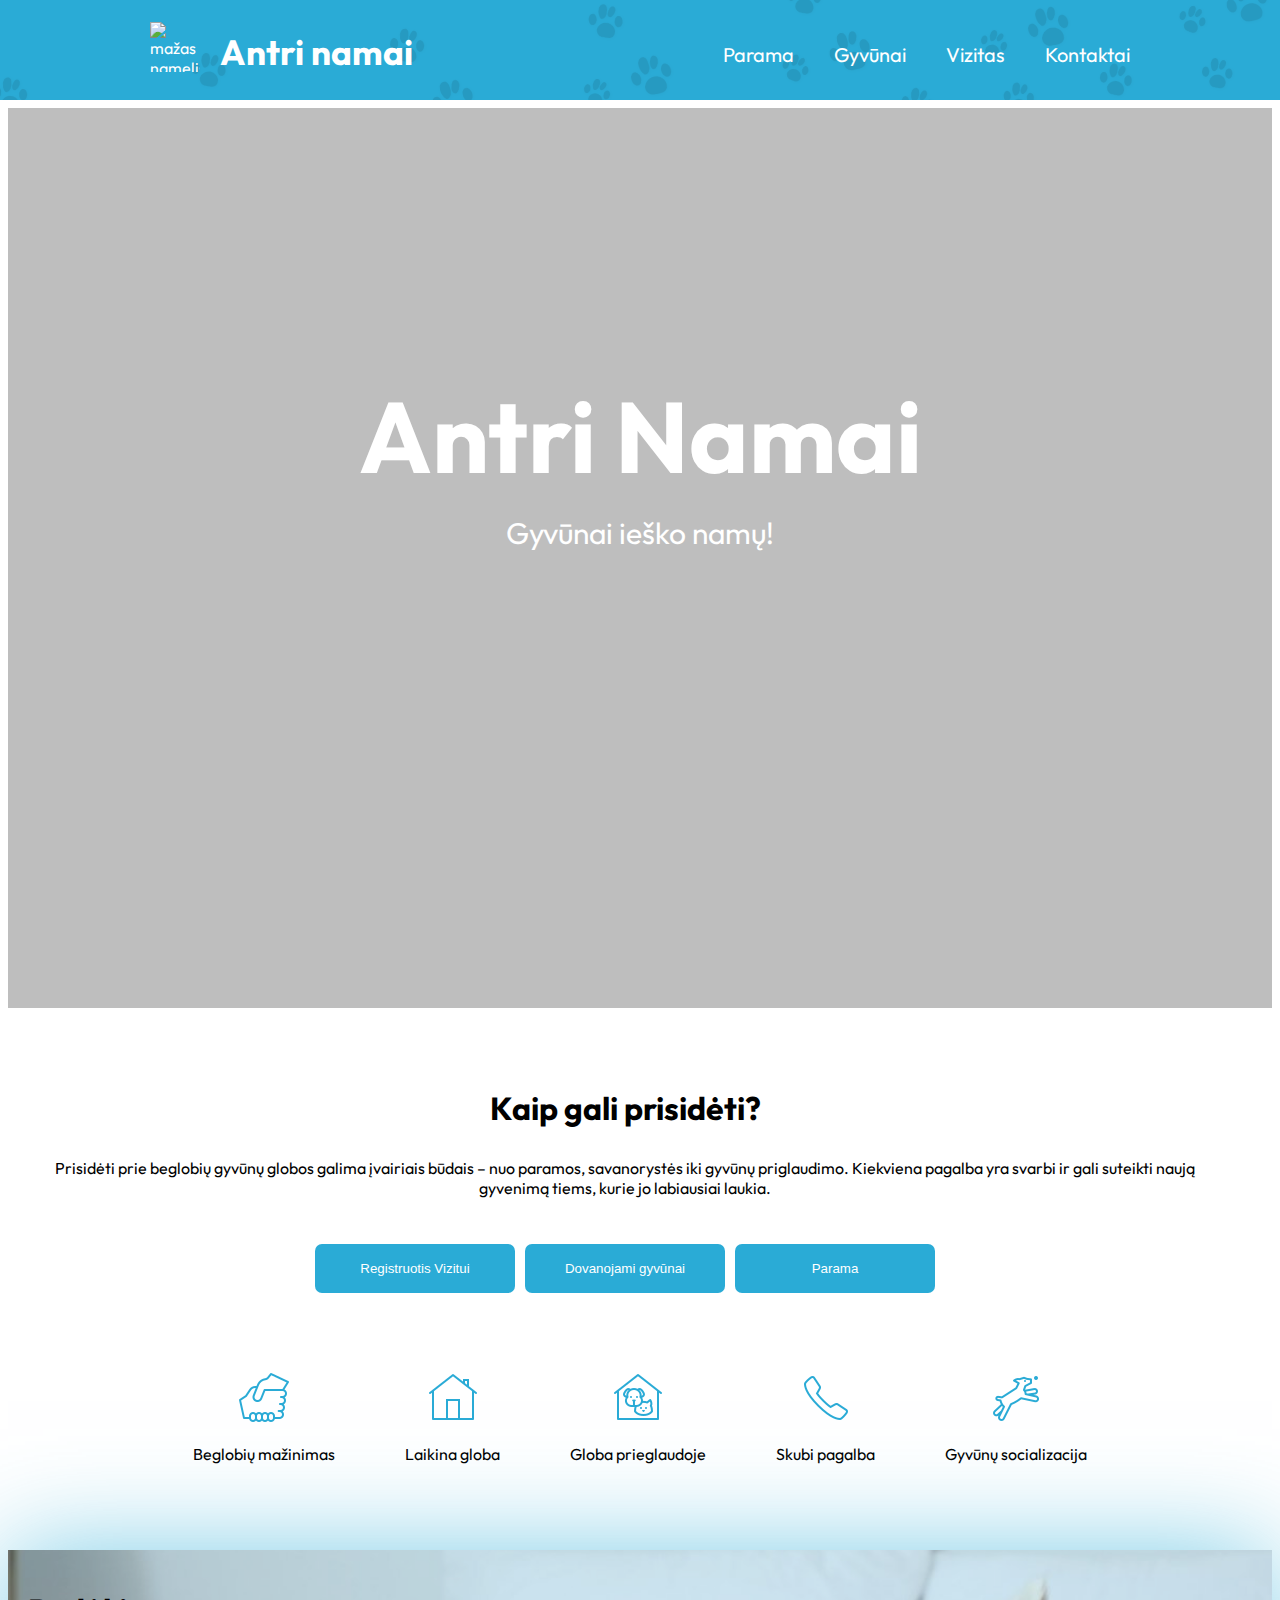
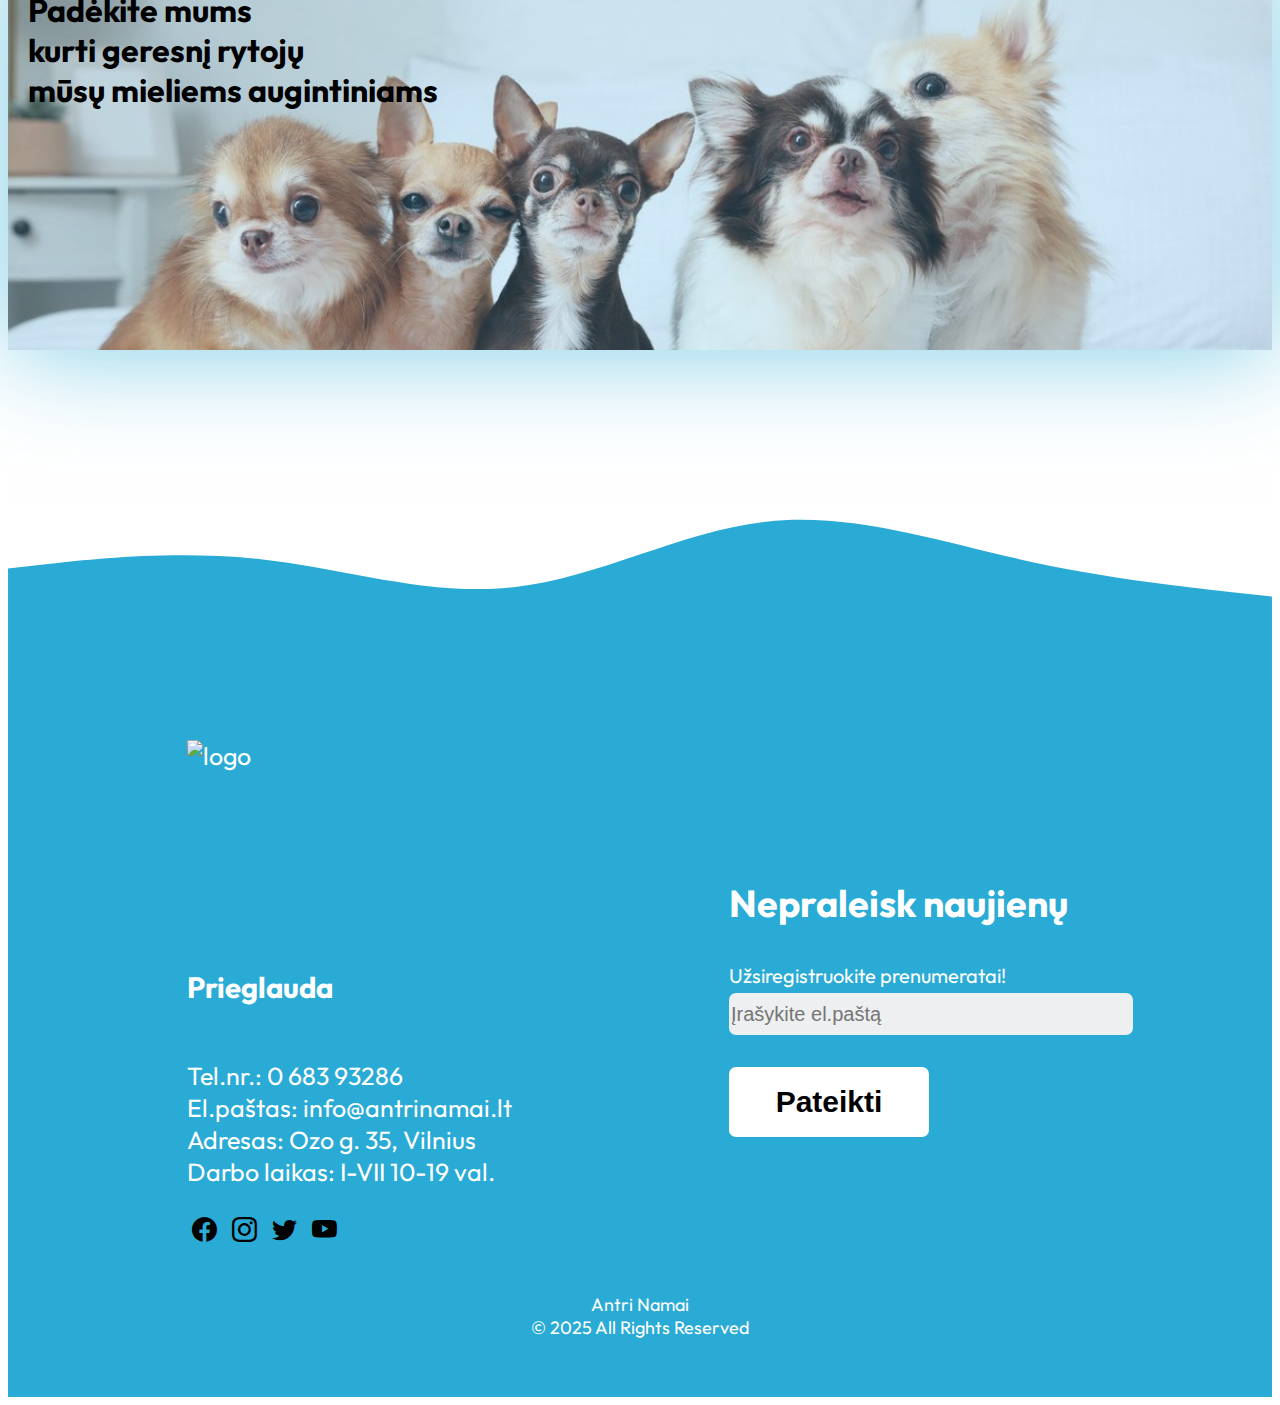
==== commit 69eb4a93: "Minor styling and text changes" ====
--- a/index.html
+++ b/index.html
@@ -60,10 +60,6 @@
                 <img src="./media/dog-park5.png" alt="parkas">
                 <p>Gyvūnų socializacija</p>
             </div>
-            <div class="divLogo">
-                <img src="./media/hospital6.png" alt="ligonines logo">
-                <p>Veterinarijos kabinetas</p>
-            </div>
         </section>
          <section class="imgFon"> <!-- Additional Info -->
                 <div>
--- a/main.css
+++ b/main.css
@@ -93,7 +93,7 @@
     position: absolute;
     width: 100%;
     height: 100%;
-    background: rgba(0, 0, 0, 0.5);
+    background: rgba(0, 0, 0, 0.253);
     z-index: 1; 
 }
 
@@ -163,7 +163,7 @@
     flex-wrap: wrap;
 }
 .buttons{
-    margin: 80px 0;
+    margin: 80px 30px 0 0;
     >h1{
         margin-bottom: 10px;
         text-align: center;
@@ -409,11 +409,12 @@
 }
 .logoDisplay{
     display: flex;
-    padding: 35px;
+    padding: 40px;
     flex-wrap: wrap;
     justify-content: center;
     align-items: center;
     gap: 50px;
+    margin-top: 40px;
     margin-bottom: 30px;
 }
 .divLogo{
